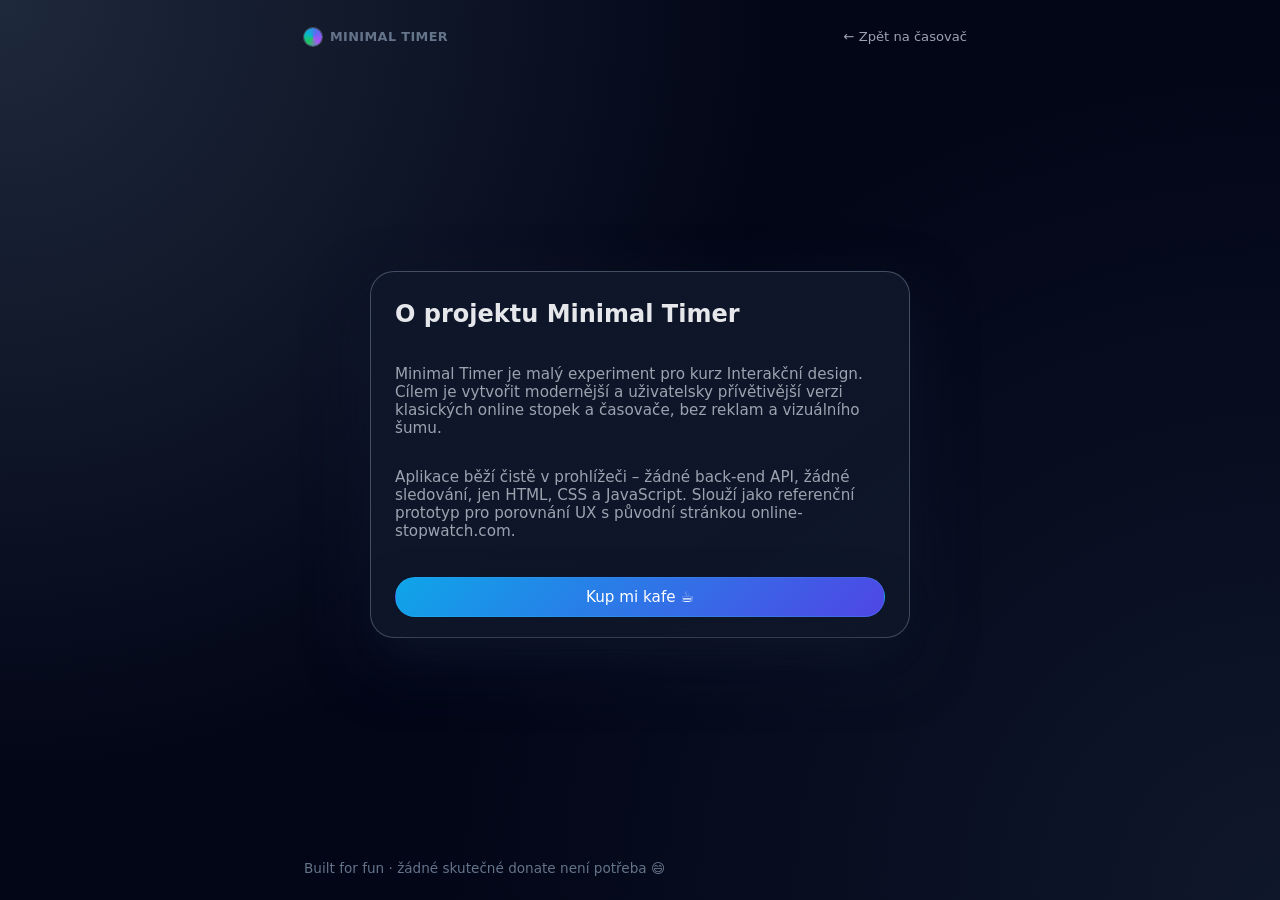
==== about.html @ f6278767 "Update všeho" ====
<!DOCTYPE html>
<html lang="cs">
<head>
    <meta charset="UTF-8" />
    <title>Minimal Timer · O aplikaci</title>
    <meta name="viewport" content="width=device-width, initial-scale=1" />
    <link rel="stylesheet" href="style.css" />
</head>
<body>
    <div class="app-shell">
        <header class="app-header">
            <div class="brand">
                <span class="brand-mark"></span>
                <span class="brand-name">Minimal Timer</span>
            </div>
            <a href="index.html" class="ghost-link">← Zpět na časovač</a>
        </header>

        <main class="app-main">
            <section class="timer-card" aria-labelledby="about-heading">
                <h1 id="about-heading" style="margin-top: 0; margin-bottom: 0.8rem;">
                    O projektu Minimal Timer
                </h1>
                <p style="margin-top: 0.4rem; margin-bottom: 0.8rem; color: #9ca3af; font-size: 0.95rem;">
                    Minimal Timer je malý experiment pro kurz Interakční design.
                    Cílem je vytvořit modernější a uživatelsky přívětivější verzi
                    klasických online stopek a časovače, bez reklam a vizuálního šumu.
                </p>
                <p style="margin-top: 0; margin-bottom: 1.2rem; color: #9ca3af; font-size: 0.95rem;">
                    Aplikace běží čistě v prohlížeči – žádné back-end API, žádné sledování,
                    jen HTML, CSS a JavaScript. Slouží jako referenční prototyp pro
                    porovnání UX s původní stránkou online-stopwatch.com.
                </p>

                <button
                    class="primary-button"
                    type="button"
                    onclick="window.open('https://www.youtube.com/watch?v=dQw4w9WgXcQ', '_blank')"
                >
                    Kup mi kafe ☕
                </button>
            </section>
        </main>

        <footer class="app-footer">
            <span>Built for fun · žádné skutečné donate není potřeba 😄</span>
        </footer>
    </div>
</body>
</html>
---- style.css ----
:root {
    --bg: #020617;
    --bg-elevated: #020617;
    --bg-elevated-soft: rgba(15, 23, 42, 0.9);
    --border-subtle: rgba(148, 163, 184, 0.3);
    --accent: #38bdf8;
    --accent-soft: rgba(56, 189, 248, 0.1);
    --accent-strong: #0ea5e9;
    --text-main: #e5e7eb;
    --text-soft: #9ca3af;
    --text-muted: #64748b;
    --danger: #f97373;
    --radius-xl: 24px;
    --radius-l: 999px;
    --shadow-strong: 0 24px 60px rgba(15, 23, 42, 0.8);
    --shadow-soft: 0 18px 40px rgba(15, 23, 42, 0.7);
}

*,
*::before,
*::after {
    box-sizing: border-box;
}

html,
body {
    margin: 0;
    padding: 0;
}

body {
    min-height: 100vh;
    font-family: system-ui, -apple-system, BlinkMacSystemFont, "SF Pro Text",
        "Segoe UI", sans-serif;
    color: var(--text-main);
    background:
        radial-gradient(circle at top left, #1e293b 0, transparent 50%),
        radial-gradient(circle at bottom right, #0f172a 0, transparent 55%),
        var(--bg);
    display: flex;
    align-items: stretch;
    justify-content: center;
}

.app-shell {
    max-width: 720px;
    width: 100%;
    padding: 24px;
    display: flex;
    flex-direction: column;
    gap: 20px;
}

/* HEADER / FOOTER */

.app-header,
.app-footer {
    display: flex;
    align-items: center;
    justify-content: space-between;
    gap: 12px;
    font-size: 0.85rem;
    color: var(--text-muted);
}

.brand {
    display: inline-flex;
    align-items: center;
    gap: 0.5rem;
    font-weight: 600;
    letter-spacing: 0.03em;
    text-transform: uppercase;
    font-size: 0.8rem;
}

.brand-mark {
    width: 18px;
    height: 18px;
    border-radius: 999px;
    background: conic-gradient(
        from 220deg,
        #22c55e,
        #06b6d4,
        #6366f1,
        #a855f7,
        #22c55e
    );
    box-shadow: 0 0 0 1px rgba(148, 163, 184, 0.4);
}

.header-actions {
    display: inline-flex;
    align-items: center;
    gap: 8px;
}

.language-select {
    border-radius: 999px;
    border: 1px solid rgba(148, 163, 184, 0.5);
    background: rgba(15, 23, 42, 0.9);
    color: var(--text-soft);
    font-size: 0.8rem;
    padding: 4px 10px;
    outline: none;
}

.language-select:focus-visible {
    border-color: var(--accent-strong);
    box-shadow: 0 0 0 1px rgba(56, 189, 248, 0.5);
}

.ghost-link {
    font-size: 0.82rem;
    color: var(--text-soft);
    text-decoration: none;
    padding: 4px 8px;
    border-radius: 999px;
    border: 1px solid transparent;
}

.ghost-link:hover {
    color: var(--text-main);
    border-color: rgba(148, 163, 184, 0.5);
}

.app-main {
    flex: 1;
    display: flex;
    align-items: center;
    justify-content: center;
}

/* CARD */

.timer-card {
    width: 100%;
    max-width: 540px;
    padding: 28px 24px 20px;
    border-radius: var(--radius-xl);
    background:
        linear-gradient(
            145deg,
            rgba(15, 23, 42, 0.96),
            rgba(15, 23, 42, 0.9)
        ),
        var(--bg-elevated);
    box-shadow: var(--shadow-strong);
    border: 1px solid rgba(148, 163, 184, 0.4);
    display: flex;
    flex-direction: column;
    gap: 18px;
}

/* MODE TOGGLE */

.mode-toggle {
    display: inline-flex;
    padding: 4px;
    border-radius: 999px;
    background: rgba(15, 23, 42, 0.9);
    border: 1px solid rgba(148, 163, 184, 0.4);
    align-self: flex-start;
}

.mode-button {
    border: none;
    background: transparent;
    color: var(--text-soft);
    padding: 6px 14px;
    border-radius: 999px;
    font-size: 0.85rem;
    font-weight: 500;
    cursor: pointer;
    transition:
        background 160ms ease,
        color 160ms ease,
        transform 80ms ease;
}

.mode-button:hover {
    background: rgba(30, 64, 175, 0.3);
    color: var(--text-main);
}

.mode-button.active {
    background: var(--accent-soft);
    color: var(--accent-strong);
}

/* TIME DISPLAY */

.time-display {
    font-feature-settings: "tnum" 1, "ss01" 1;
    font-variant-numeric: tabular-nums;
    font-size: clamp(3.1rem, 6.2vw, 3.8rem);
    font-weight: 600;
    letter-spacing: 0.14em;
    text-align: center;
    padding: 18px 12px;
    border-radius: 18px;
    background: radial-gradient(
            circle at top left,
            rgba(56, 189, 248, 0.12),
            transparent 56%
        ),
        radial-gradient(
            circle at bottom right,
            rgba(129, 140, 248, 0.14),
            transparent 58%
        ),
        linear-gradient(
            145deg,
            rgba(15, 23, 42, 0.9),
            rgba(15, 23, 42, 1)
        );
    border: 1px solid rgba(148, 163, 184, 0.5);
    display: flex;
    justify-content: center;
    align-items: center;
}

body.mode-timer .time-display {
    letter-spacing: 0.16em;
}

/* TIMER INPUTS */

.timer-inputs {
    display: flex;
    align-items: flex-end;
    gap: 10px;
    margin-top: 2px;
}

body:not(.mode-timer) .timer-inputs {
    display: none;
}

.timer-input {
    flex: 1;
    display: flex;
    flex-direction: column;
    gap: 6px;
}

.timer-input-label {
    font-size: 0.76rem;
    text-transform: uppercase;
    letter-spacing: 0.13em;
    color: var(--text-muted);
}

.timer-input input {
    width: 100%;
    border-radius: 14px;
    border: 1px solid var(--border-subtle);
    background: rgba(15, 23, 42, 0.9);
    color: var(--text-main);
    padding: 8px 10px 7px;
    font-size: 0.92rem;
    font-variant-numeric: tabular-nums;
    outline: none;
    -moz-appearance: textfield;
}

.timer-input input:focus-visible {
    border-color: var(--accent-strong);
    box-shadow: 0 0 0 1px rgba(56, 189, 248, 0.5);
}

.timer-input input::-webkit-outer-spin-button,
.timer-input input::-webkit-inner-spin-button {
    -webkit-appearance: none;
    margin: 0;
}

/* PRESETS & ADJUST */

.timer-presets {
    display: flex;
    flex-direction: column;
    gap: 6px;
}

body:not(.mode-timer) .timer-presets {
    display: none;
}

.timer-presets-label {
    font-size: 0.76rem;
    text-transform: uppercase;
    letter-spacing: 0.13em;
    color: var(--text-muted);
}

.timer-presets-buttons {
    display: flex;
    flex-wrap: wrap;
    gap: 6px;
}

.chip-button {
    border-radius: 999px;
    border: 1px solid rgba(148, 163, 184, 0.6);
    background: rgba(15, 23, 42, 0.9);
    color: var(--text-soft);
    padding: 5px 10px;
    font-size: 0.8rem;
    cursor: pointer;
    transition:
        background 120ms ease,
        color 120ms ease,
        border-color 120ms ease,
        transform 60ms ease;
}

.chip-button:hover {
    background: var(--accent-soft);
    color: var(--accent-strong);
    border-color: rgba(56, 189, 248, 0.9);
}

.timer-adjust {
    display: flex;
    gap: 8px;
    justify-content: flex-end;
}

body:not(.mode-timer) .timer-adjust {
    display: none;
}

/* BUTTONS */

button {
    font-family: inherit;
}

.primary-button,
.secondary-button,
.primary-outline-button,
.ghost-button {
    border-radius: var(--radius-l);
    border: none;
    cursor: pointer;
    font-size: 0.95rem;
    font-weight: 500;
    padding: 10px 20px;
    display: inline-flex;
    align-items: center;
    justify-content: center;
    gap: 0.35rem;
    transition:
        transform 80ms ease,
        box-shadow 120ms ease,
        background-color 120ms ease,
        color 120ms ease,
        border-color 120ms ease;
}

.primary-button {
    background: linear-gradient(135deg, var(--accent-strong), #4f46e5);
    color: white;
    box-shadow: var(--shadow-soft);
    border: 1px solid rgba(56, 189, 248, 0.2);
}

.primary-button:hover {
    transform: translateY(-1px);
    box-shadow: 0 18px 45px rgba(37, 99, 235, 0.6);
}

.primary-button:active {
    transform: translateY(0px) scale(0.99);
    box-shadow: var(--shadow-soft);
}

.secondary-button {
    background: rgba(15, 23, 42, 0.9);
    color: var(--text-main);
    border: 1px solid var(--border-subtle);
}

.secondary-button:hover {
    background: rgba(30, 64, 175, 0.35);
    border-color: rgba(148, 163, 184, 0.6);
}

.secondary-button.subtle {
    padding-inline: 14px;
    font-size: 0.85rem;
}

.primary-outline-button {
    background: rgba(15, 23, 42, 0.9);
    color: var(--accent-strong);
    border: 1px solid rgba(56, 189, 248, 0.7);
    padding-inline: 16px;
    white-space: nowrap;
}

.primary-outline-button:hover {
    background: var(--accent-soft);
}

.ghost-button {
    background: transparent;
    color: var(--text-soft);
    border-radius: 999px;
    border: 1px solid transparent;
    padding: 6px 10px;
    font-size: 0.82rem;
}

.ghost-button.small {
    padding: 4px 8px;
    font-size: 0.78rem;
}

.ghost-button:hover {
    border-color: rgba(148, 163, 184, 0.5);
    color: var(--text-main);
}

.controls {
    display: flex;
    flex-wrap: wrap;
    gap: 10px;
    justify-content: center;
}

/* LAP BUTTON VISIBILITY */

body.mode-timer #lap-btn,
body.mode-timer #laps-container {
    display: none;
}

/* LAPS */

.laps {
    margin-top: 6px;
    padding-top: 8px;
    border-top: 1px solid rgba(30, 64, 175, 0.5);
    display: flex;
    flex-direction: column;
    gap: 6px;
}

.laps-header {
    display: flex;
    align-items: center;
    justify-content: space-between;
    gap: 6px;
}

.laps-title {
    font-size: 0.78rem;
    text-transform: uppercase;
    letter-spacing: 0.13em;
    color: var(--text-muted);
}

.laps-list {
    margin: 0;
    padding-left: 1.1rem;
    display: flex;
    flex-direction: column;
    gap: 2px;
    max-height: 140px;
    overflow-y: auto;
    font-size: 0.85rem;
}

.laps-list li {
    display: flex;
    justify-content: space-between;
    gap: 10px;
    color: var(--text-soft);
}

.lap-label {
    opacity: 0.85;
}

.lap-time-total {
    color: var(--text-main);
    font-variant-numeric: tabular-nums;
}

/* HINT */

.hint {
    margin: 0;
    margin-top: 4px;
    font-size: 0.78rem;
    color: var(--text-muted);
    text-align: center;
}

/* FINISH FLASH */

.timer-card.finished-flash .time-display {
    animation: pulse-finish 900ms ease-out 1;
}

@keyframes pulse-finish {
    0% {
        box-shadow: 0 0 0 0 rgba(56, 189, 248, 0.6);
        border-color: var(--accent-strong);
    }
    100% {
        box-shadow: 0 0 0 28px rgba(56, 189, 248, 0);
        border-color: rgba(148, 163, 184, 0.6);
    }
}

/* RESPONSIVE */

@media (max-width: 640px) {
    .app-shell {
        padding: 16px;
    }

    .timer-card {
        padding: 22px 18px 18px;
        border-radius: 20px;
    }

    .controls {
        flex-direction: column;
    }

    .primary-button,
    .secondary-button {
        width: 100%;
    }

    .timer-adjust {
        justify-content: center;
    }

    .app-header,
    .app-footer {
        font-size: 0.8rem;
        flex-direction: column;
        align-items: flex-start;
    }

    .header-actions {
        align-self: stretch;
        justify-content: flex-start;
    }
}
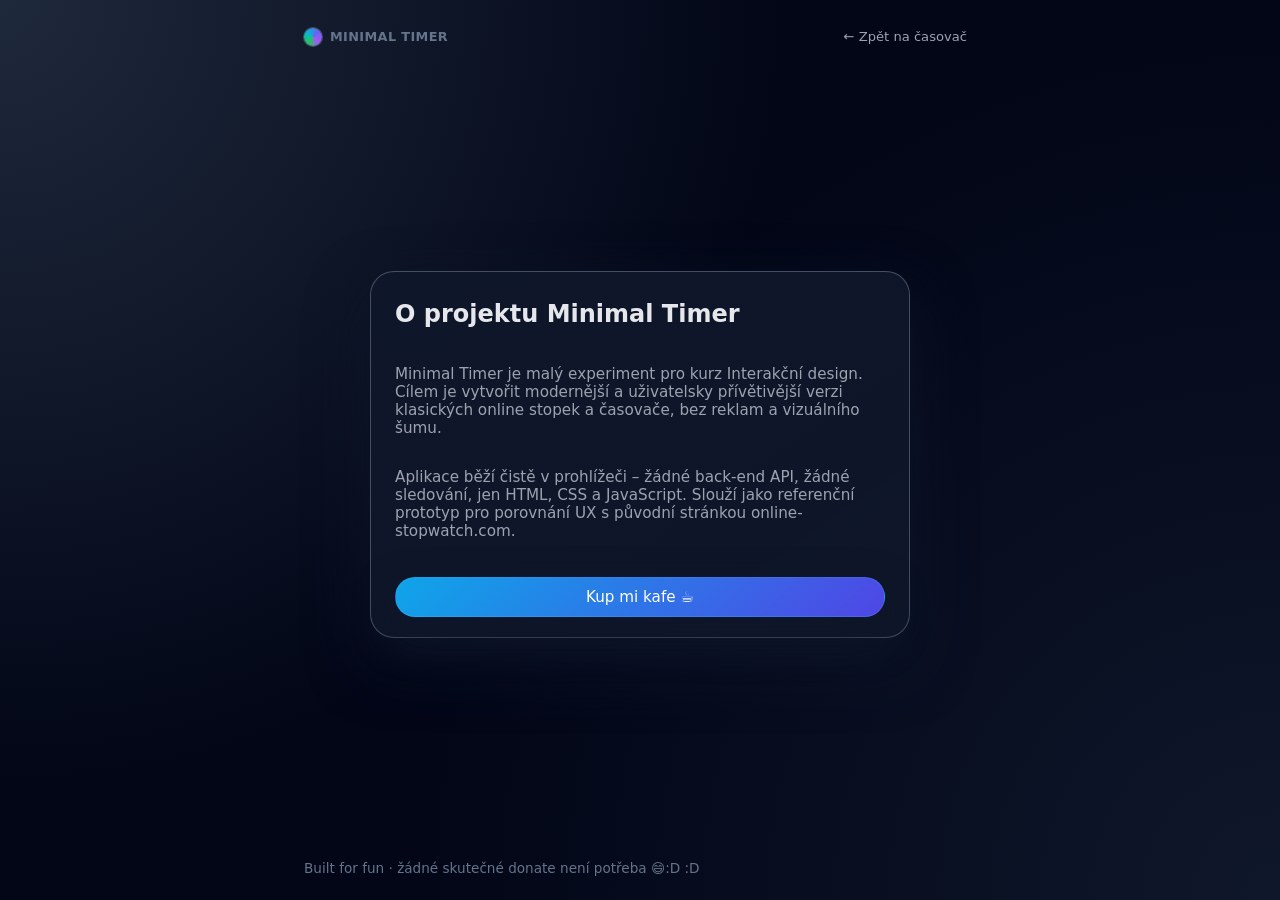
==== commit e73fac8b: "footer update" ====
--- a/about.html
+++ b/about.html
@@ -43,7 +43,7 @@
         </main>
 
         <footer class="app-footer">
-            <span>Built for fun · žádné skutečné donate není potřeba 😄</span>
+            <span>Built for fun · žádné skutečné donate není potřeba 😄:D :D </span>
         </footer>
     </div>
 </body>
